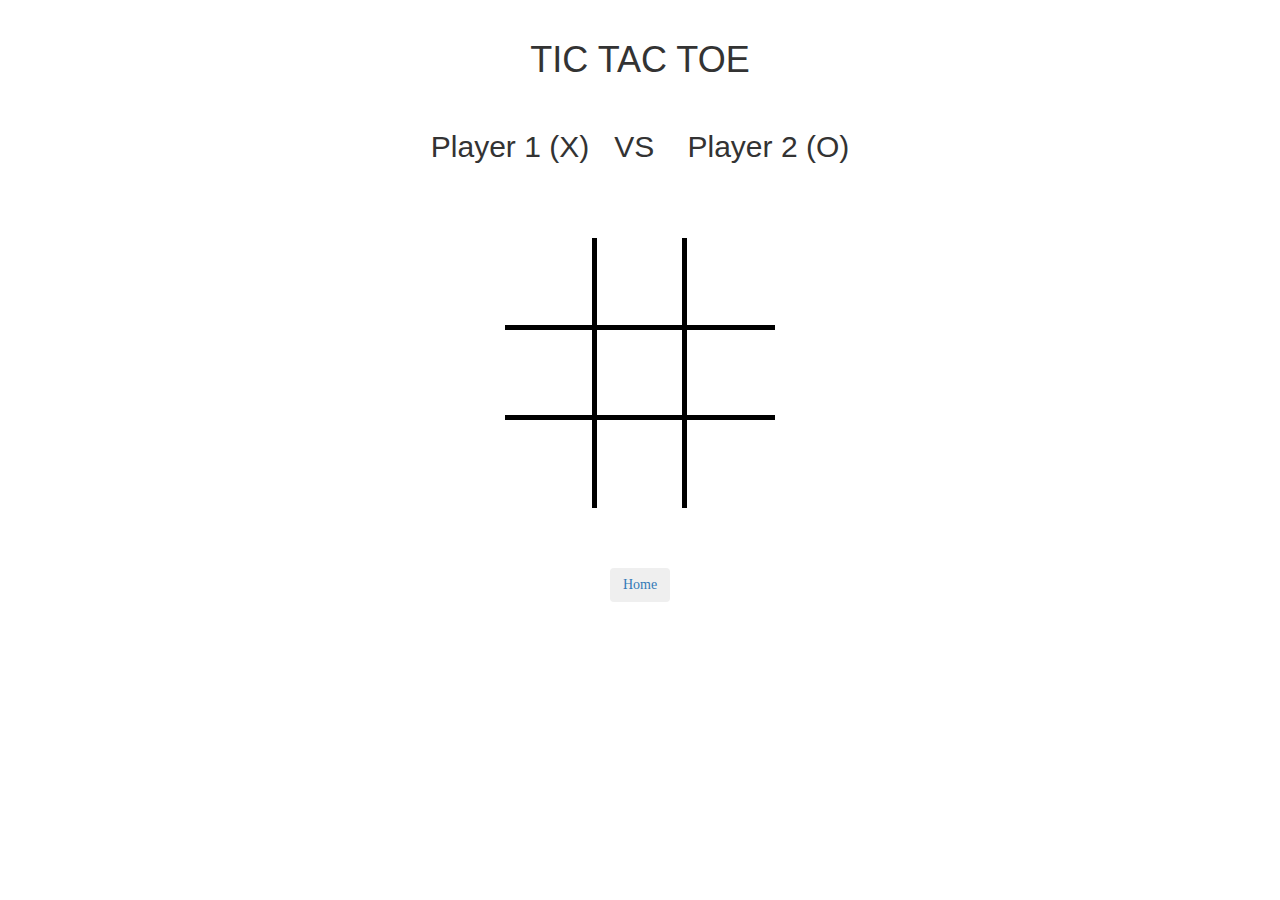
==== pvsp.html @ e885ee58 "Add files via upload" ====
<!doctype html>
<html lang="en">
  <head>
    <!-- Required meta tags -->
    <meta charset="utf-8">
    <meta name="viewport" content="width=device-width, initial-scale=1, shrink-to-fit=no">

    <link rel="stylesheet" href="pvsp.css">
    <link rel="stylesheet" href="https://maxcdn.bootstrapcdn.com/bootstrap/3.4.1/css/bootstrap.min.css">
    <script src="https://ajax.googleapis.com/ajax/libs/jquery/3.5.1/jquery.min.js"></script>
    <script src="https://maxcdn.bootstrapcdn.com/bootstrap/3.4.1/js/bootstrap.min.js"></script>

    <title>Tic Tac Toe</title>
    
  </head>
  <body>
    <br>
    <h1>TIC TAC TOE</h1>
      <br>
<h2>Player 1 (X)  &nbsp;&nbsp;VS &nbsp; &nbsp;Player 2 (O)    </h2>

<div class="notify" style='display:none;'>
<br>
<br><br>
<div class="alert alert-success fade in" >
    <center><strong class='notifytext'></strong></center>
</div>
<br>
<center>
<button type="button" class="btn btn-success again">Play Again</button>
</center>
</div>

   <div class="frame">
      <table width='100%;'>
          <tr>
              <td id='1' width='33.3%' style='border-left:none;border-top: none;'></td>
              <td id='2' width='33.3%' style='border-top: none;'></td>
              <td id='3' style='border-right:none;border-top: none;'></td>
          </tr>
          <tr>
            <td id='4' style='border-left:none;'></td>
            <td id='5'></td>
            <td id='6' style='border-right:none;'></td>
        </tr>
        <tr>
            <td id='7' style='border-left:none;border-bottom: none;'></td>
            <td id='8' style='border-bottom: none;'></td>
            <td id='9' style='border-right:none;border-bottom: none;'></td>
        </tr>
      </table>
   </div>
   <br>
   <br>
   <br>
   <center>
    <a href='index.html'><button type="button" class="btn btn-light">Home</button></a>
    </center>

    <!-- Optional JavaScript -->
    <!-- jQuery first, then Popper.js, then Bootstrap JS -->
    <script src="https://code.jquery.com/jquery-3.2.1.slim.min.js" integrity="sha384-KJ3o2DKtIkvYIK3UENzmM7KCkRr/rE9/Qpg6aAZGJwFDMVNA/GpGFF93hXpG5KkN" crossorigin="anonymous"></script>


    <script src="pvsp.js"></script>
    
    <script>
        $(document).ready(function() {

    $(document)[0].oncontextmenu = function() { return false; }

    $(document).mousedown(function(e) {
        if( e.button == 2 ) {
            alert('Sorry, this functionality is disabled!');
            return false;
        } else {
            return true;
        }
    });
});

document.onkeydown = function(e) {
        if (e.ctrlKey && 
            (e.keyCode === 85 )) {
                alert('Sorry, this functionality is disabled!');
            return false;
        }
};
    </script>
    
    
  </body>
</html>
---- pvsp.css ----
*{
    font-family:Verdana;
}

h1,h2{
    text-align: center;
}

.frame{
    margin-left: auto;
    margin-right: auto;
    margin-top:75px;
    width:270px;
    height:270px;
}

.frame table {
    border-collapse: collapse; 
}


.frame table tr td{
    border:5px solid black;
    border-collapse: collapse; 
    height:90px;
    font-size:55px;
    font-weight:700;
    text-align: center;
    cursor:pointer;
}
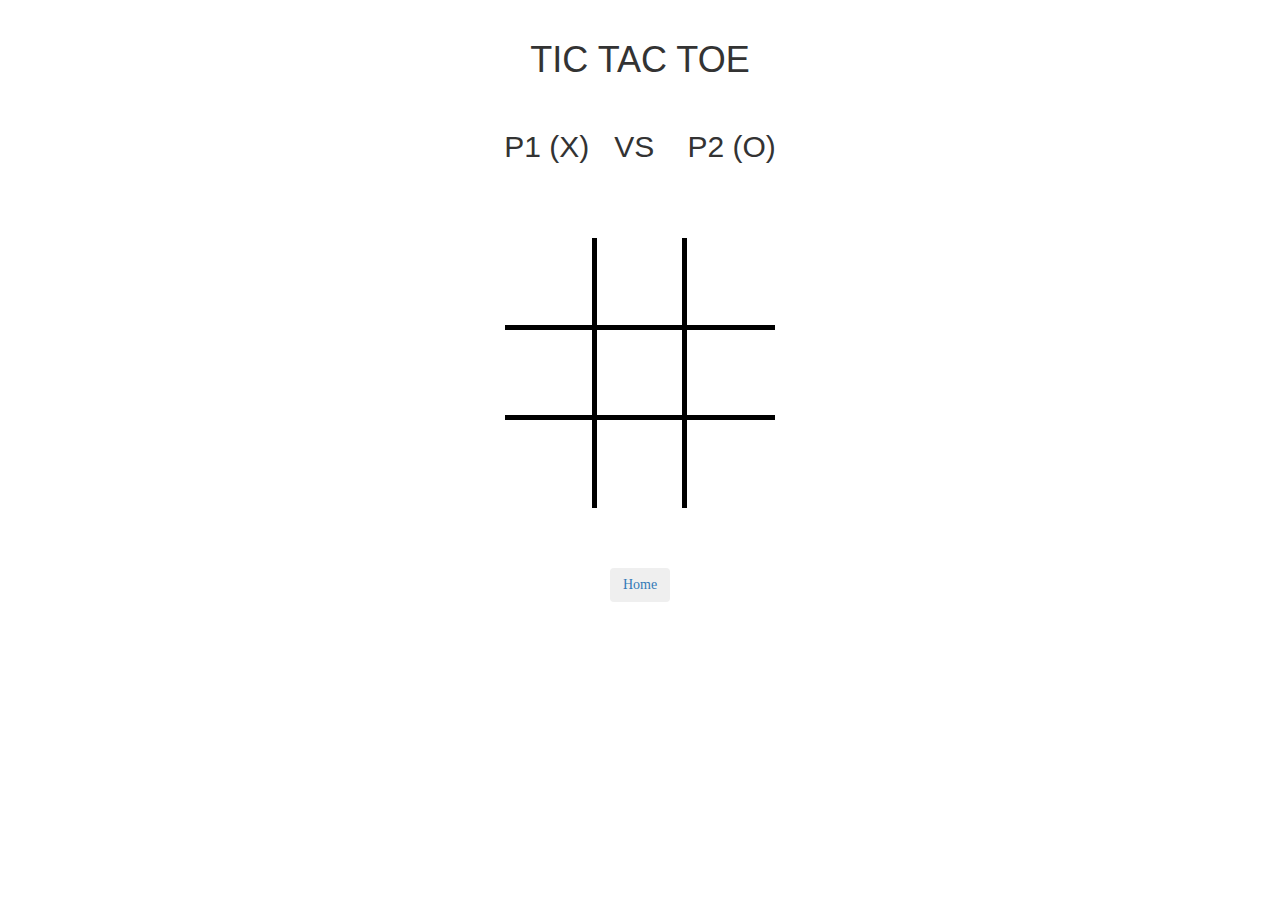
==== commit 6d2e90d2: "Update pvsp.html" ====
--- a/pvsp.html
+++ b/pvsp.html
@@ -17,7 +17,7 @@
     <br>
     <h1>TIC TAC TOE</h1>
       <br>
-<h2>Player 1 (X)  &nbsp;&nbsp;VS &nbsp; &nbsp;Player 2 (O)    </h2>
+<h2>P1 (X)  &nbsp;&nbsp;VS &nbsp; &nbsp;P2 (O)    </h2>
 
 <div class="notify" style='display:none;'>
 <br>
